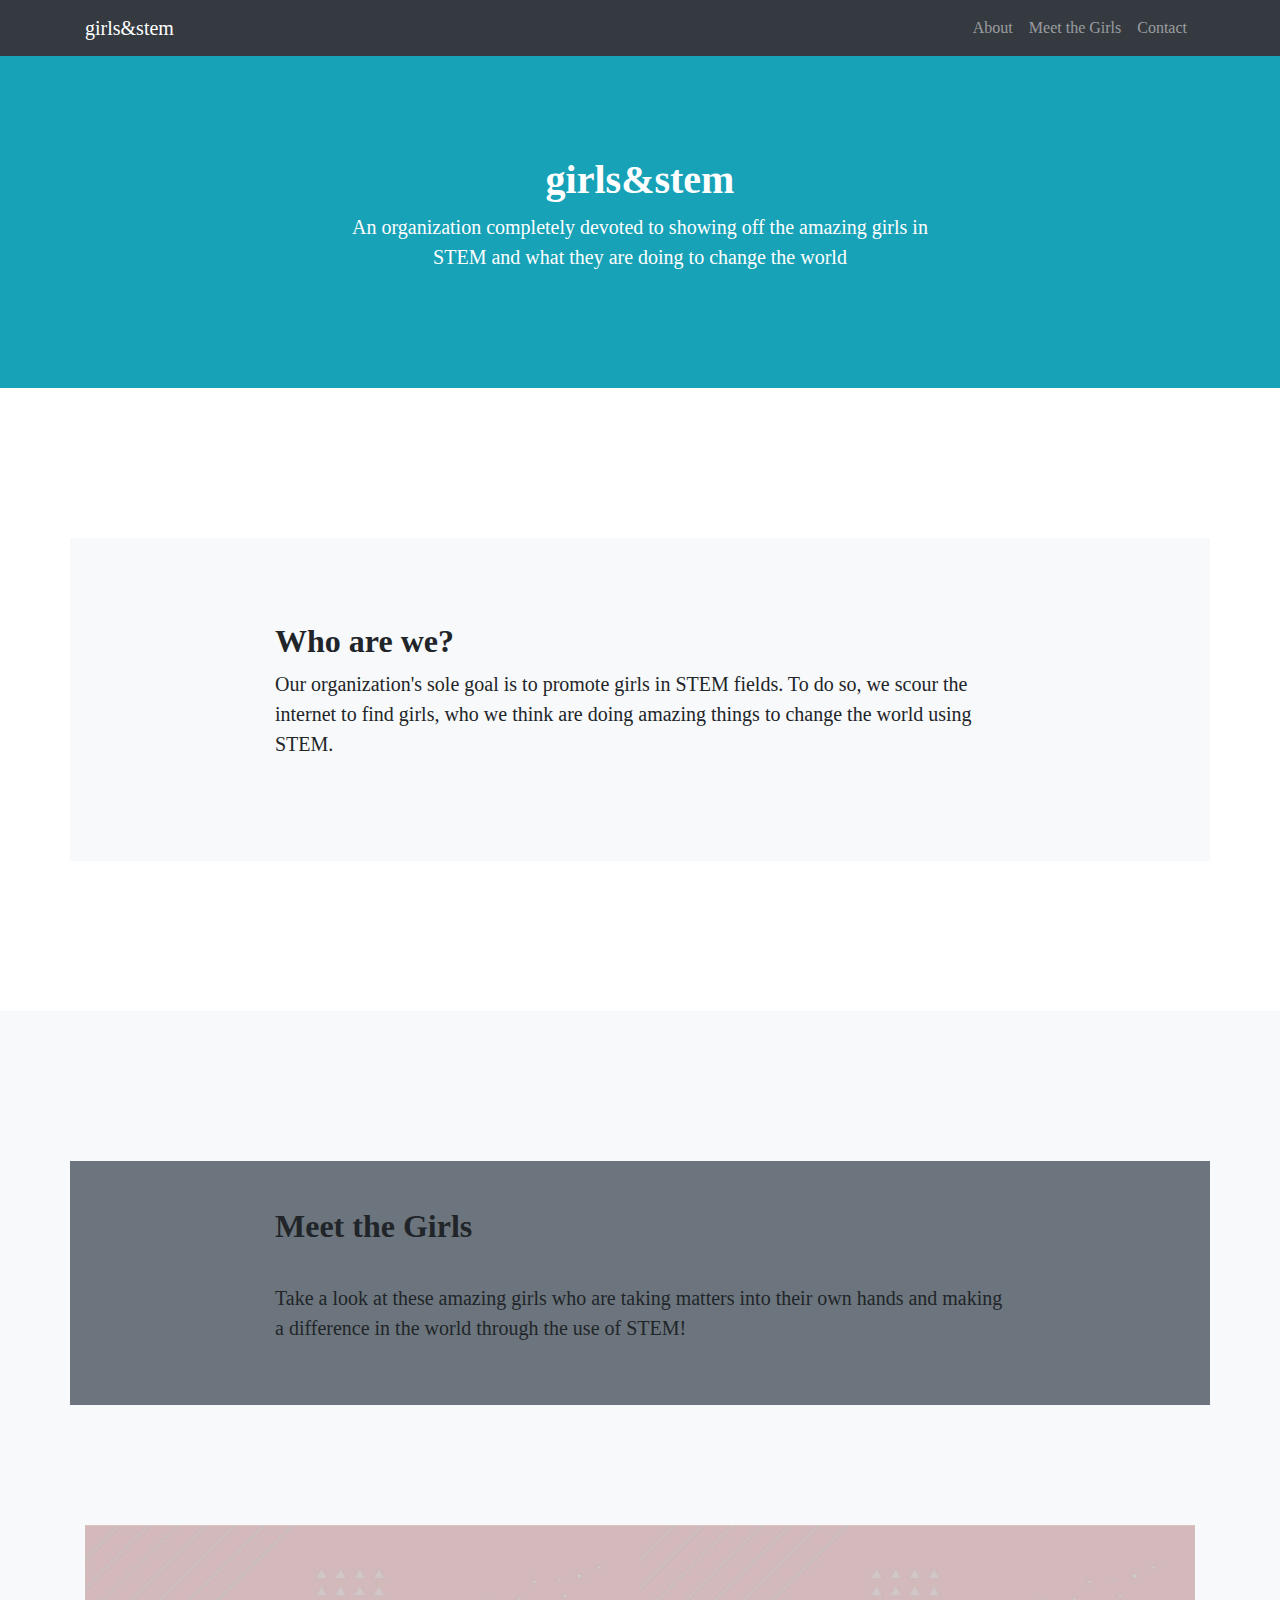
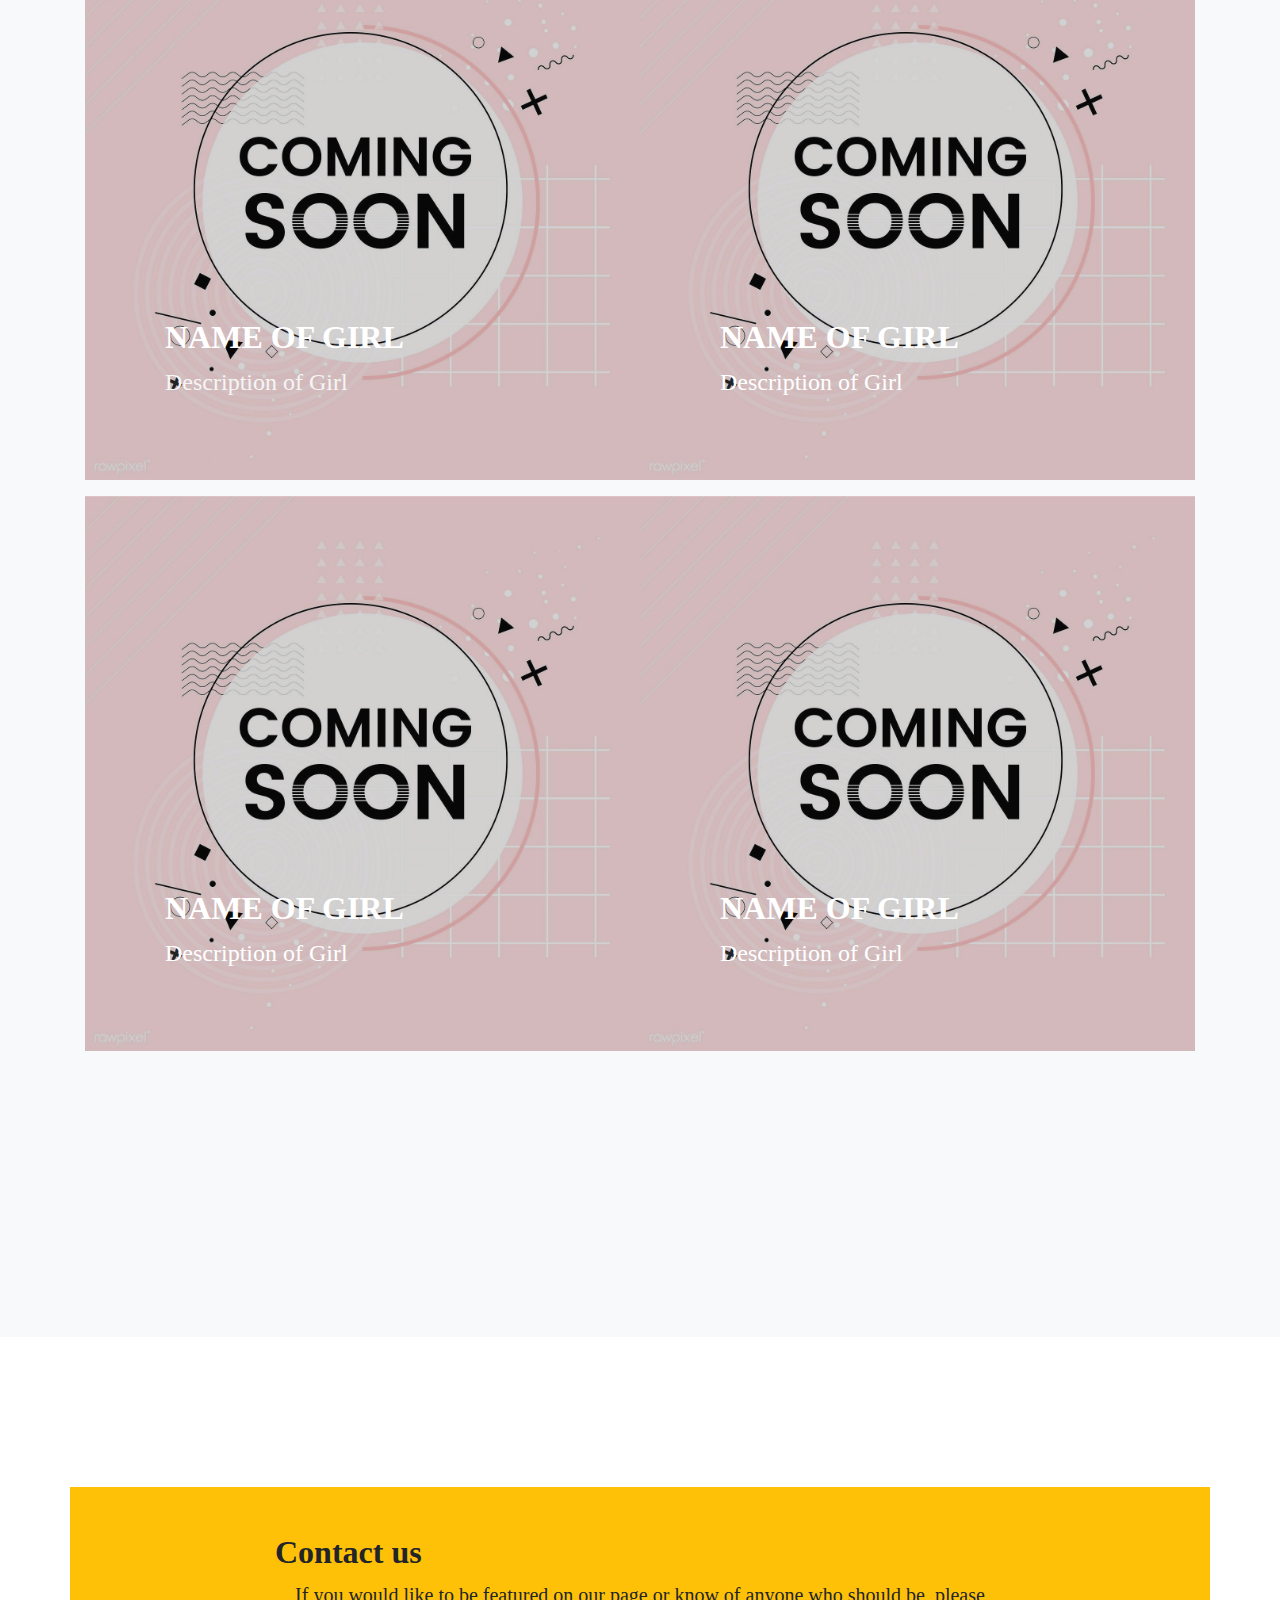
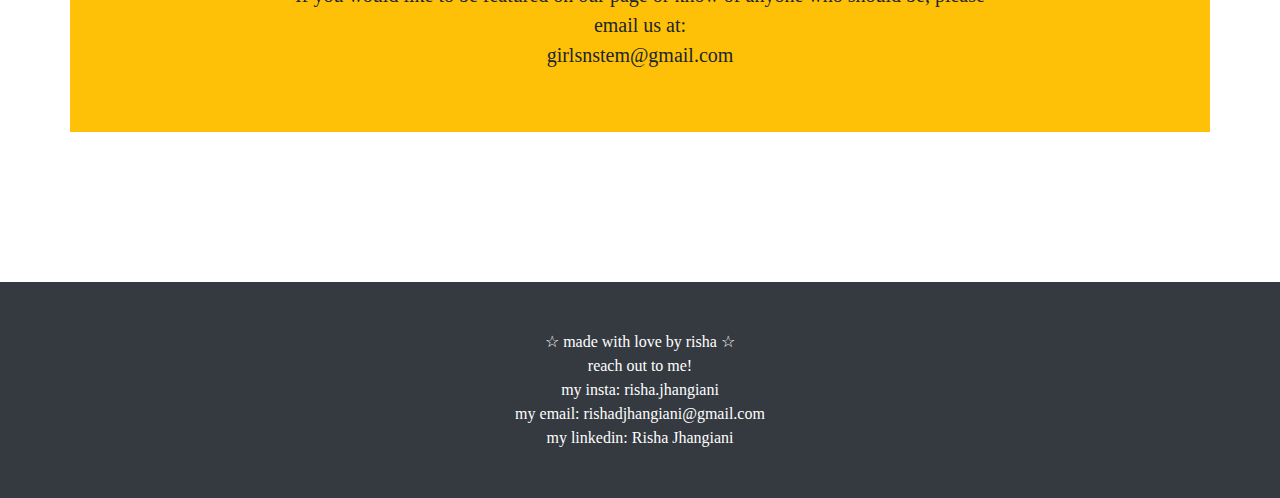
==== index.html @ d43f5219 "Initial Commit" ====
<!DOCTYPE html>
<html lang="en">

<head>

    <meta charset="utf-8">
    <meta name="viewport" content="width=device-width, initial-scale=1, shrink-to-fit=no">
    <meta name="description" content="">
    <meta name="author" content="">

    <title>Scrolling Nav - Start Bootstrap Template</title>

    <!-- Bootstrap core CSS -->
    <link href="vendor/bootstrap/css/bootstrap.min.css" rel="stylesheet">

    <!-- Custom styles for this template -->
    <link href="css/scrolling-nav.css" rel="stylesheet">

</head>
<style>
    body,
    html {
        width: 100%;
        height: 100%;
    }
    
    body {
        font-family: 'Source Sans Pro';
    }
    
    .btn-xl {
        padding: 1.25rem 2.5rem;
    }
    
    .content-section {
        padding-top: 7.5rem;
        padding-bottom: 7.5rem;
    }
    
    .content-section-heading h2 {
        font-size: 3rem;
    }
    
    .content-section-heading h3 {
        font-size: 1rem;
        text-transform: uppercase;
    }
    
    h1,
    h2,
    h3,
    h4,
    h5,
    h6 {
        font-weight: 700;
    }
    
    .text-faded {
        color: rgba(255, 255, 255, 0.7);
    }
    /* Map */
    
    .map {
        height: 30rem;
    }
    
    @media (max-width: 992px) {
        .map {
            height: 75%;
        }
    }
    
    .map iframe {
        pointer-events: none;
    }
    
    .scroll-to-top {
        position: fixed;
        right: 15px;
        bottom: 15px;
        display: none;
        width: 50px;
        height: 50px;
        text-align: center;
        color: white;
        background: rgba(52, 58, 64, 0.5);
        line-height: 45px;
    }
    
    .scroll-to-top:focus,
    .scroll-to-top:hover {
        color: white;
    }
    
    .scroll-to-top:hover {
        background: #343a40;
    }
    
    .scroll-to-top i {
        font-weight: 800;
    }
    
    .masthead {
        min-height: 30rem;
        position: relative;
        display: table;
        width: 100%;
        height: auto;
        padding-top: 8rem;
        padding-bottom: 8rem;
        background: linear-gradient(90deg, rgba(255, 255, 255, 0.1) 0%, rgba(255, 255, 255, 0.1) 100%), url("../img/bg-masthead.jpg");
        background-position: center center;
        background-repeat: no-repeat;
        background-size: cover;
    }
    
    .masthead h1 {
        font-size: 4rem;
        margin: 0;
        padding: 0;
    }
    
    @media (min-width: 992px) {
        .masthead {
            height: 100vh;
        }
        .masthead h1 {
            font-size: 5.5rem;
        }
    }
    /* Side Menu */
    
    #sidebar-wrapper {
        position: fixed;
        z-index: 2;
        right: 0;
        width: 250px;
        height: 100%;
        transition: all 0.4s ease 0s;
        transform: translateX(250px);
        background: #1D809F;
        border-left: 1px solid rgba(255, 255, 255, 0.1);
    }
    
    .sidebar-nav {
        position: absolute;
        top: 0;
        width: 250px;
        margin: 0;
        padding: 0;
        list-style: none;
    }
    
    .sidebar-nav li.sidebar-nav-item a {
        display: block;
        text-decoration: none;
        color: #fff;
        padding: 15px;
    }
    
    .sidebar-nav li a:hover {
        text-decoration: none;
        color: #fff;
        background: rgba(255, 255, 255, 0.2);
    }
    
    .sidebar-nav li a:active,
    .sidebar-nav li a:focus {
        text-decoration: none;
    }
    
    .sidebar-nav>.sidebar-brand {
        font-size: 1.2rem;
        background: rgba(52, 58, 64, 0.1);
        height: 80px;
        line-height: 50px;
        padding-top: 15px;
        padding-bottom: 15px;
        padding-left: 15px;
    }
    
    .sidebar-nav>.sidebar-brand a {
        color: #fff;
    }
    
    .sidebar-nav>.sidebar-brand a:hover {
        color: #fff;
        background: none;
    }
    
    #sidebar-wrapper.active {
        right: 250px;
        width: 250px;
        transition: all 0.4s ease 0s;
    }
    
    .menu-toggle {
        position: fixed;
        right: 15px;
        top: 15px;
        width: 50px;
        height: 50px;
        text-align: center;
        color: #fff;
        background: rgba(52, 58, 64, 0.5);
        line-height: 50px;
        z-index: 999;
    }
    
    .menu-toggle:focus,
    .menu-toggle:hover {
        color: #fff;
    }
    
    .menu-toggle:hover {
        background: #343a40;
    }
    
    .service-icon {
        background-color: #fff;
        color: #1D809F;
        height: 7rem;
        width: 7rem;
        display: block;
        line-height: 7.5rem;
        font-size: 2.25rem;
        box-shadow: 0 3px 3px 0 rgba(0, 0, 0, 0.1);
    }
    
    .callout {
        padding: 15rem 0;
        background: linear-gradient(90deg, rgba(255, 255, 255, 0.1) 0%, rgba(255, 255, 255, 0.1) 100%), url("../img/bg-callout.jpg");
        background-position: center center;
        background-repeat: no-repeat;
        background-size: cover;
    }
    
    .callout h2 {
        font-size: 3.5rem;
        font-weight: 700;
        display: block;
        max-width: 30rem;
    }
    
    .portfolio-item {
        display: block;
        position: relative;
        overflow: hidden;
        max-width: 530px;
        margin: auto auto 1rem;
    }
    
    .portfolio-item .caption {
        display: flex;
        height: 100%;
        width: 100%;
        background-color: rgba(33, 37, 41, 0.2);
        position: absolute;
        top: 0;
        bottom: 0;
        z-index: 1;
    }
    
    .portfolio-item .caption .caption-content {
        color: #fff;
        margin: auto 2rem 2rem;
    }
    
    .portfolio-item .caption .caption-content h2 {
        font-size: 2rem;
        text-transform: uppercase;
    }
    
    .portfolio-item .caption .caption-content p {
        font-weight: 300;
        font-size: 1.5rem;
    }
    
    @media (min-width: 992px) {
        .portfolio-item {
            max-width: none;
            margin: 1;
        }
        .portfolio-item .caption {
            -webkit-clip-path: inset(0px);
            clip-path: inset(0px);
        }
        .portfolio-item .caption .caption-content {
            transition: opacity 0.25s;
            margin-left: 5rem;
            margin-right: 5rem;
            margin-bottom: 5rem;
        }
        .portfolio-item img {
            -webkit-clip-path: inset(-1px);
            clip-path: inset(-1px);
        }
        .portfolio-item:hover img {
            -webkit-clip-path: inset(2rem);
            clip-path: inset(2rem);
        }
        .portfolio-item:hover .caption {
            background-color: rgba(29, 128, 159, 0.9);
            -webkit-clip-path: inset(2rem);
            clip-path: inset(2rem);
        }
    }
    
    footer.footer {
        padding-top: 5rem;
        padding-bottom: 5rem;
    }
    
    footer.footer .social-link {
        display: block;
        height: 4rem;
        width: 4rem;
        line-height: 4.3rem;
        font-size: 1.5rem;
        background-color: #1D809F;
        transition: background-color 0.15s ease-in-out;
        box-shadow: 0 3px 3px 0 rgba(0, 0, 0, 0.1);
    }
    
    footer.footer .social-link:hover {
        background-color: #155d74;
        text-decoration: none;
    }
    
    a {
        color: #1D809F;
    }
    
    a:hover,
    a:focus,
    a:active {
        color: #74156f;
    }
    
    .btn-primary {
        background-color: rgb(129, 193, 212) !important;
        border-color: #1D809F !important;
        color: #fff !important;
    }
    
    .btn-primary:hover,
    .btn-primary:focus,
    .btn-primary:active {
        background-color: #155d74 !important;
        border-color: #155d74 !important;
    }
    
    .btn-secondary {
        background-color: #ecb807 !important;
        border-color: #ecb807 !important;
        color: #fff !important;
    }
    
    .btn-secondary:hover,
    .btn-secondary:focus,
    .btn-secondary:active {
        background-color: #ba9106 !important;
        border-color: #ba9106 !important;
    }
    
    .btn-dark {
        color: #fff !important;
    }
    
    .btn {
        box-shadow: 0px 3px 3px 0px rgba(0, 0, 0, 0.1);
        font-weight: 700;
    }
    
    .bg-primary {
        background-color: #1D809F !important;
    }
    
    .text-primary {
        color: #1D809F !important;
    }
    
    .text-secondary {
        color: #ecb807 !important;
    }
</style>

<body id="page-top">

    <!-- Navigation -->
    <nav class="navbar navbar-expand-lg navbar-dark bg-dark fixed-top" id="mainNav">
        <div class="container">
            <a class="navbar-brand js-scroll-trigger" href="#page-top">girls&stem</a>
            <button class="navbar-toggler" type="button" data-toggle="collapse" data-target="#navbarResponsive" aria-controls="navbarResponsive" aria-expanded="false" aria-label="Toggle navigation">
        <span class="navbar-toggler-icon"></span>
      </button>
            <div class="collapse navbar-collapse" id="navbarResponsive">
                <ul class="navbar-nav ml-auto">
                    <li class="nav-item">
                        <a class="nav-link js-scroll-trigger" href="#about">About</a>
                    </li>
                    <li class="nav-item">
                        <a class="nav-link js-scroll-trigger" href="#meetthegirls">Meet the Girls</a>
                    </li>
                    <li class="nav-item">
                        <a class="nav-link js-scroll-trigger" href="#contact">Contact</a>
                    </li>
                </ul>
            </div>
        </div>
    </nav>

    <header class="bg-info text-white">
        <div class="container text-center">
            <h1>girls&stem</h1>
            <p class="lead">An organization completely devoted to showing off the amazing girls in<br> STEM and what they are doing to change the world</p>
        </div>
    </header>

    <section id="about">
        <div class="bg-light container">
            <div class="row">
                <div class="col-lg-8 mx-auto">
                    <p class="lead"> <br></p>
                    <h2> <br> Who are we?</h2>
                    <p class="lead">Our organization's sole goal is to promote girls in STEM fields. To do so, we scour the internet to find girls, who we think are doing amazing things to change the world using STEM.
                    </p>
                    <p class="lead"> <br></p>
                    <ul>

                        <p> <br> </p>
                    </ul>
                </div>
            </div>
        </div>
    </section>

    <section id="meetthegirls" class="bg-light">
        <div class="bg-secondary container">
            <div class="row">
                <div class="col-lg-8 mx-auto">
                    <p class="lead"> <br></p>
                    <h2>Meet the Girls</h2>
                    <p class="lead "><br> Take a look at these amazing girls who are taking matters into their own hands and making a difference in the world through the use of STEM!
                    </p>
                    <p class="lead"> <br></p>

                </div>
            </div>
        </div>
        <section class="content-section" id="portfolio">
            <div class="container">
                <div class="content-section-heading text-center">

                </div>
                <div class="row no-gutters">
                    <div class="col-lg-6">
                        <a class="portfolio-item" href="#">
                            <span class="caption">
                      <span class="caption-content">
                        <h2>Name of Girl</h2>
                        <p style="color:whitesmoke" class="mb-0">Description of Girl</p>
                      </span>
                            </span>
                            <img class="img-fluid" src="img/coming soon.jpg" alt="">
                        </a>
                    </div>
                    <div class="col-lg-6">
                        <a class="portfolio-item" href="#">
                            <span class="caption">
                      <span class="caption-content">
                        <h2>Name of Girl</h2>
                        <p class="mb-0">Description of Girl</p>
                      </span>
                            </span>
                            <img class="img-fluid" src="img/coming soon.jpg" alt="">
                        </a>
                    </div>
                    <div class="col-lg-6">
                        <a class="portfolio-item" href="#">
                            <span class="caption">
                      <span class="caption-content">
                        <h2>Name of Girl</h2>
                        <p class="mb-0">Description of Girl</p>
                      </span>
                            </span>
                            <img class="img-fluid" src="img/coming soon.jpg" alt="">
                        </a>
                    </div>
                    <div class="col-lg-6">
                        <a class="portfolio-item" href="#">
                            <span class="caption">
                      <span class="caption-content">
                        <h2>Name of Girl</h2>
                        <p class="mb-0">Description of Girl</p>
                      </span>
                            </span>
                            <img class="img-fluid" src="img/coming soon.jpg" alt="">
                        </a>
                    </div>
                </div>
            </div>
        </section>
    </section>

    <section id="contact">
        <div class="bg-warning container">
            <div class="row">
                <div class="col-lg-8 mx-auto">
                    <p class="lead"> <br></p>
                    <h2>Contact us</h2>

                    <p class="lead text-center">If you would like to be featured on our page or know of anyone who should be, please email us at:
                        <br> girlsnstem@gmail.com
                    </p>
                    <p class="lead"> <br></p>
                </div>
            </div>
        </div>
    </section>

    <!-- Footer -->
    <footer class="py-5 bg-dark">
        <div class="container">
            <p class="m-0 text-center text-white">☆ made with love by risha ☆ <br> reach out to me! <br> my insta: risha.jhangiani <br> my email: rishadjhangiani@gmail.com <br> my linkedin: Risha Jhangiani</p>
        </div>
        <!-- /.container -->

    </footer>

    <!-- Bootstrap core JavaScript -->
    <script src="vendor/jquery/jquery.min.js"></script>
    <script src="vendor/bootstrap/js/bootstrap.bundle.min.js"></script>

    <!-- Plugin JavaScript -->
    <script src="vendor/jquery-easing/jquery.easing.min.js"></script>

    <!-- Custom JavaScript for this theme -->
    <script src="js/scrolling-nav.js"></script>

</body>

</html>
---- css/scrolling-nav.css ----
/*!
 * Start Bootstrap - Scrolling Nav (https://startbootstrap.com/template-overviews/scrolling-nav)
 * Copyright 2013-2019 Start Bootstrap
 * Licensed under MIT (https://github.com/BlackrockDigital/startbootstrap-scrolling-nav/blob/master/LICENSE)
 */

header {
    padding: 156px 0 100px;
}

section {
    padding: 150px 0;
}
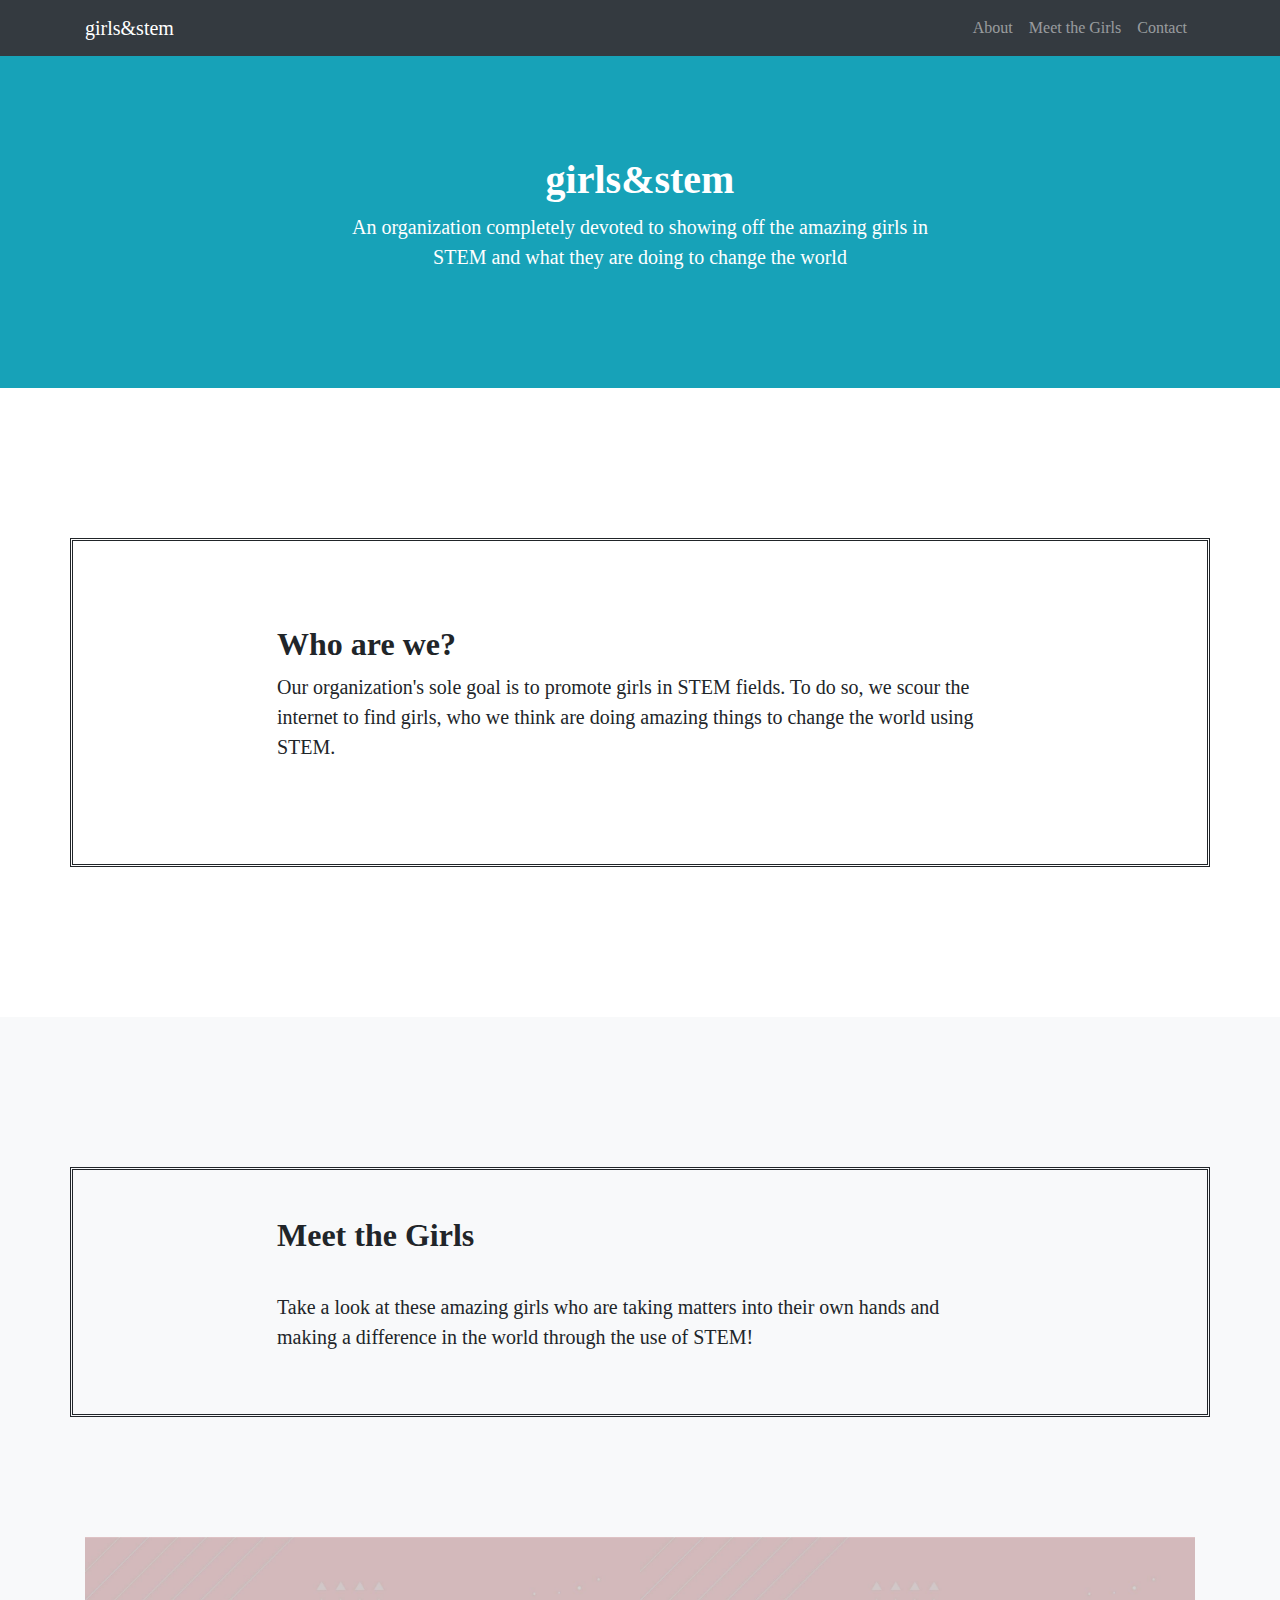
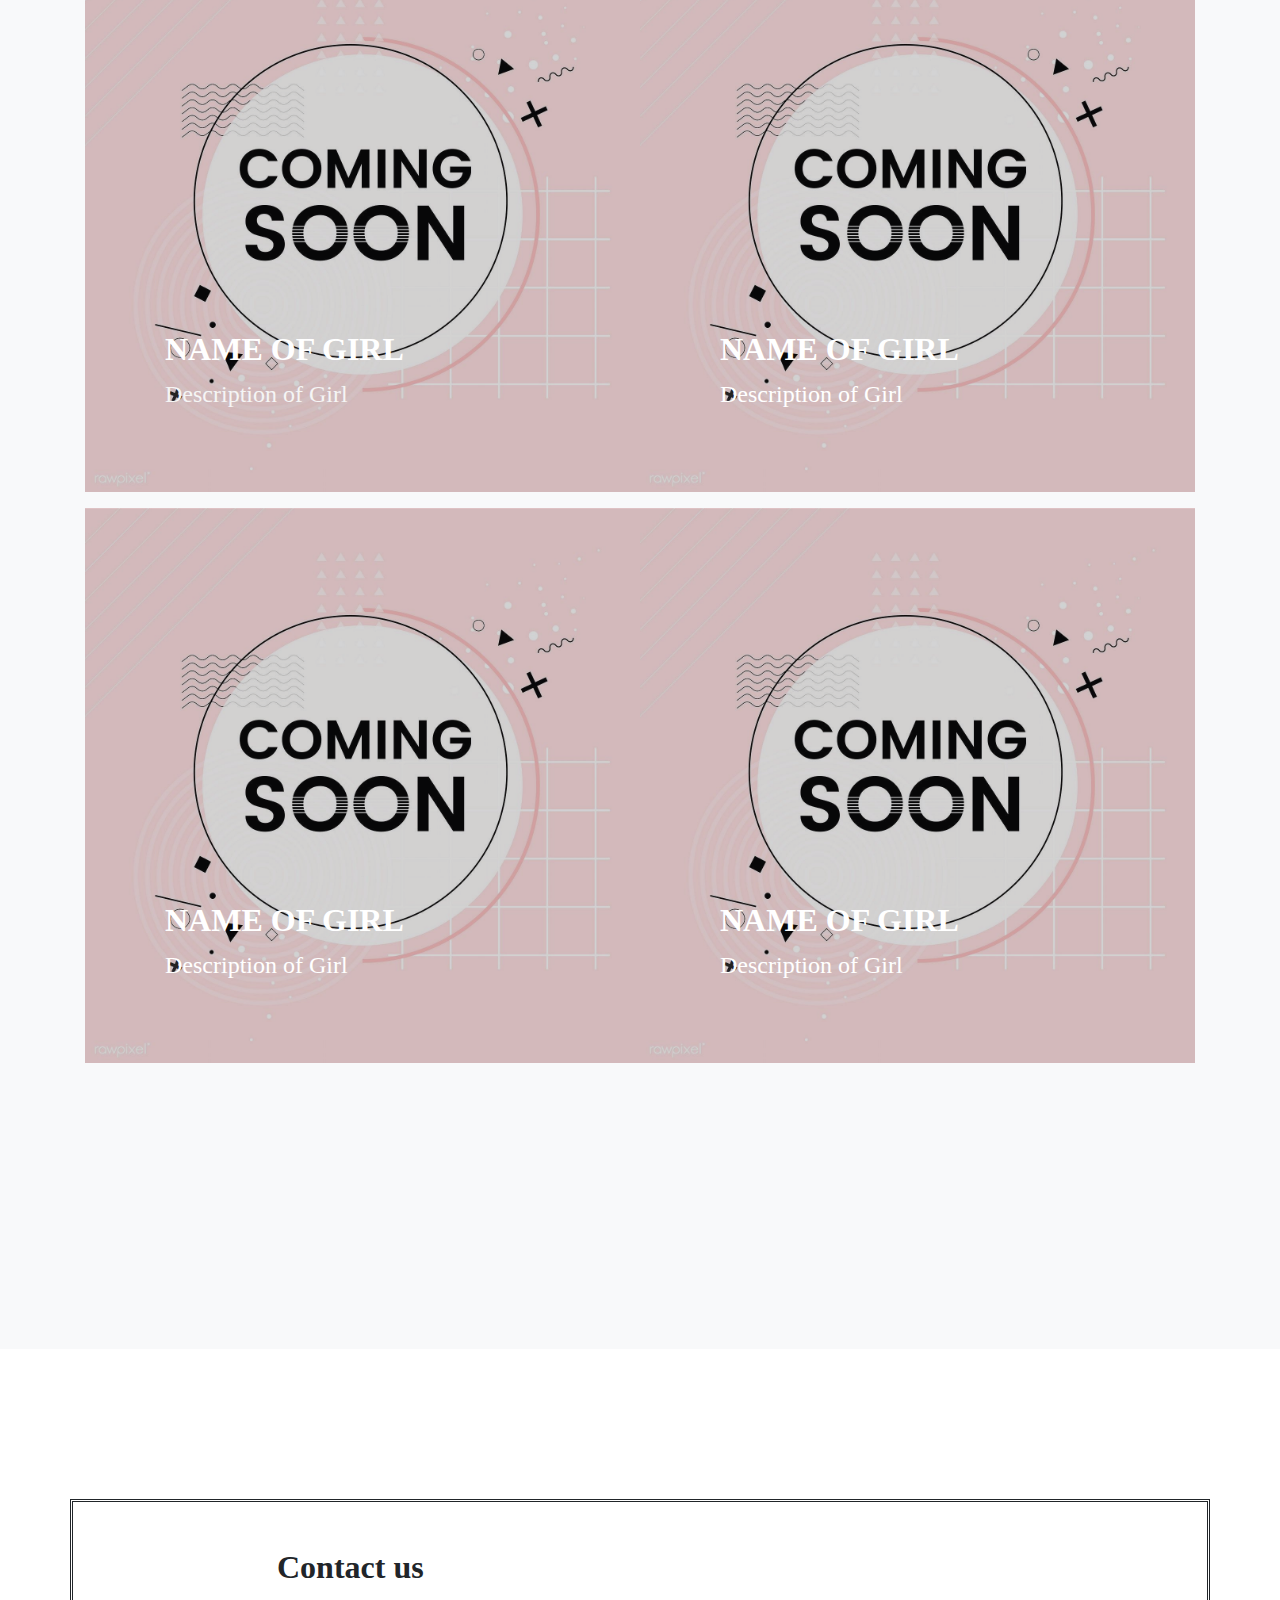
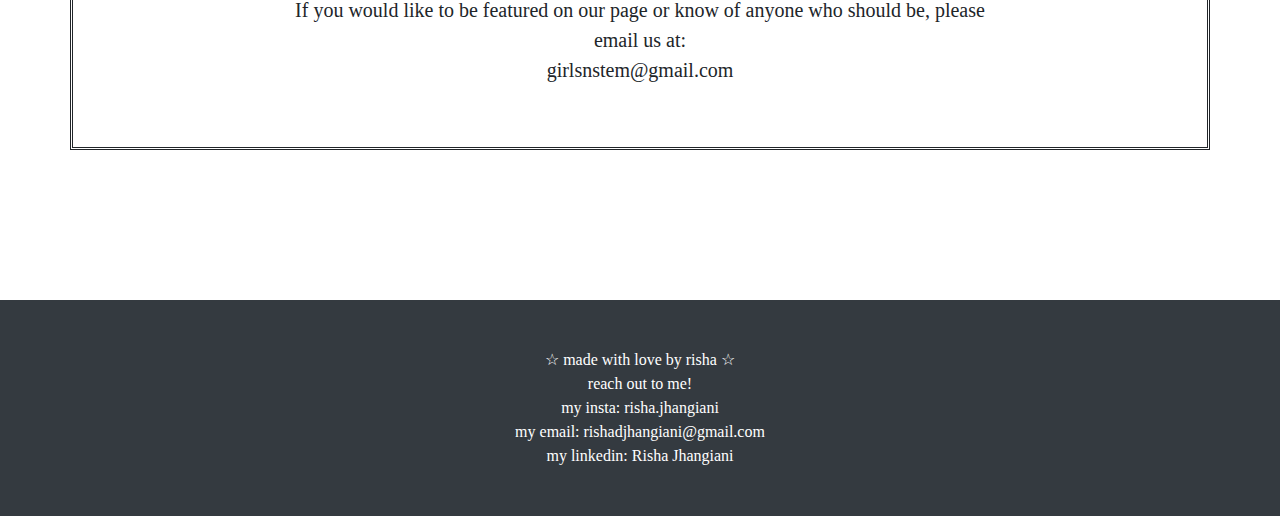
==== commit 6830f2dc: "Update index.html" ====
--- a/index.html
+++ b/index.html
@@ -418,7 +418,7 @@
     </header>
 
     <section id="about">
-        <div class="bg-light container">
+        <div style="border-style: double" class="container">
             <div class="row">
                 <div class="col-lg-8 mx-auto">
                     <p class="lead"> <br></p>
@@ -436,7 +436,7 @@
     </section>
 
     <section id="meetthegirls" class="bg-light">
-        <div class="bg-secondary container">
+        <div style="border-style: double" class="container">
             <div class="row">
                 <div class="col-lg-8 mx-auto">
                     <p class="lead"> <br></p>
@@ -504,7 +504,7 @@
     </section>
 
     <section id="contact">
-        <div class="bg-warning container">
+        <div style="border-style: double" class="container">
             <div class="row">
                 <div class="col-lg-8 mx-auto">
                     <p class="lead"> <br></p>
@@ -540,4 +540,4 @@
 
 </body>
 
-</html>+</html>
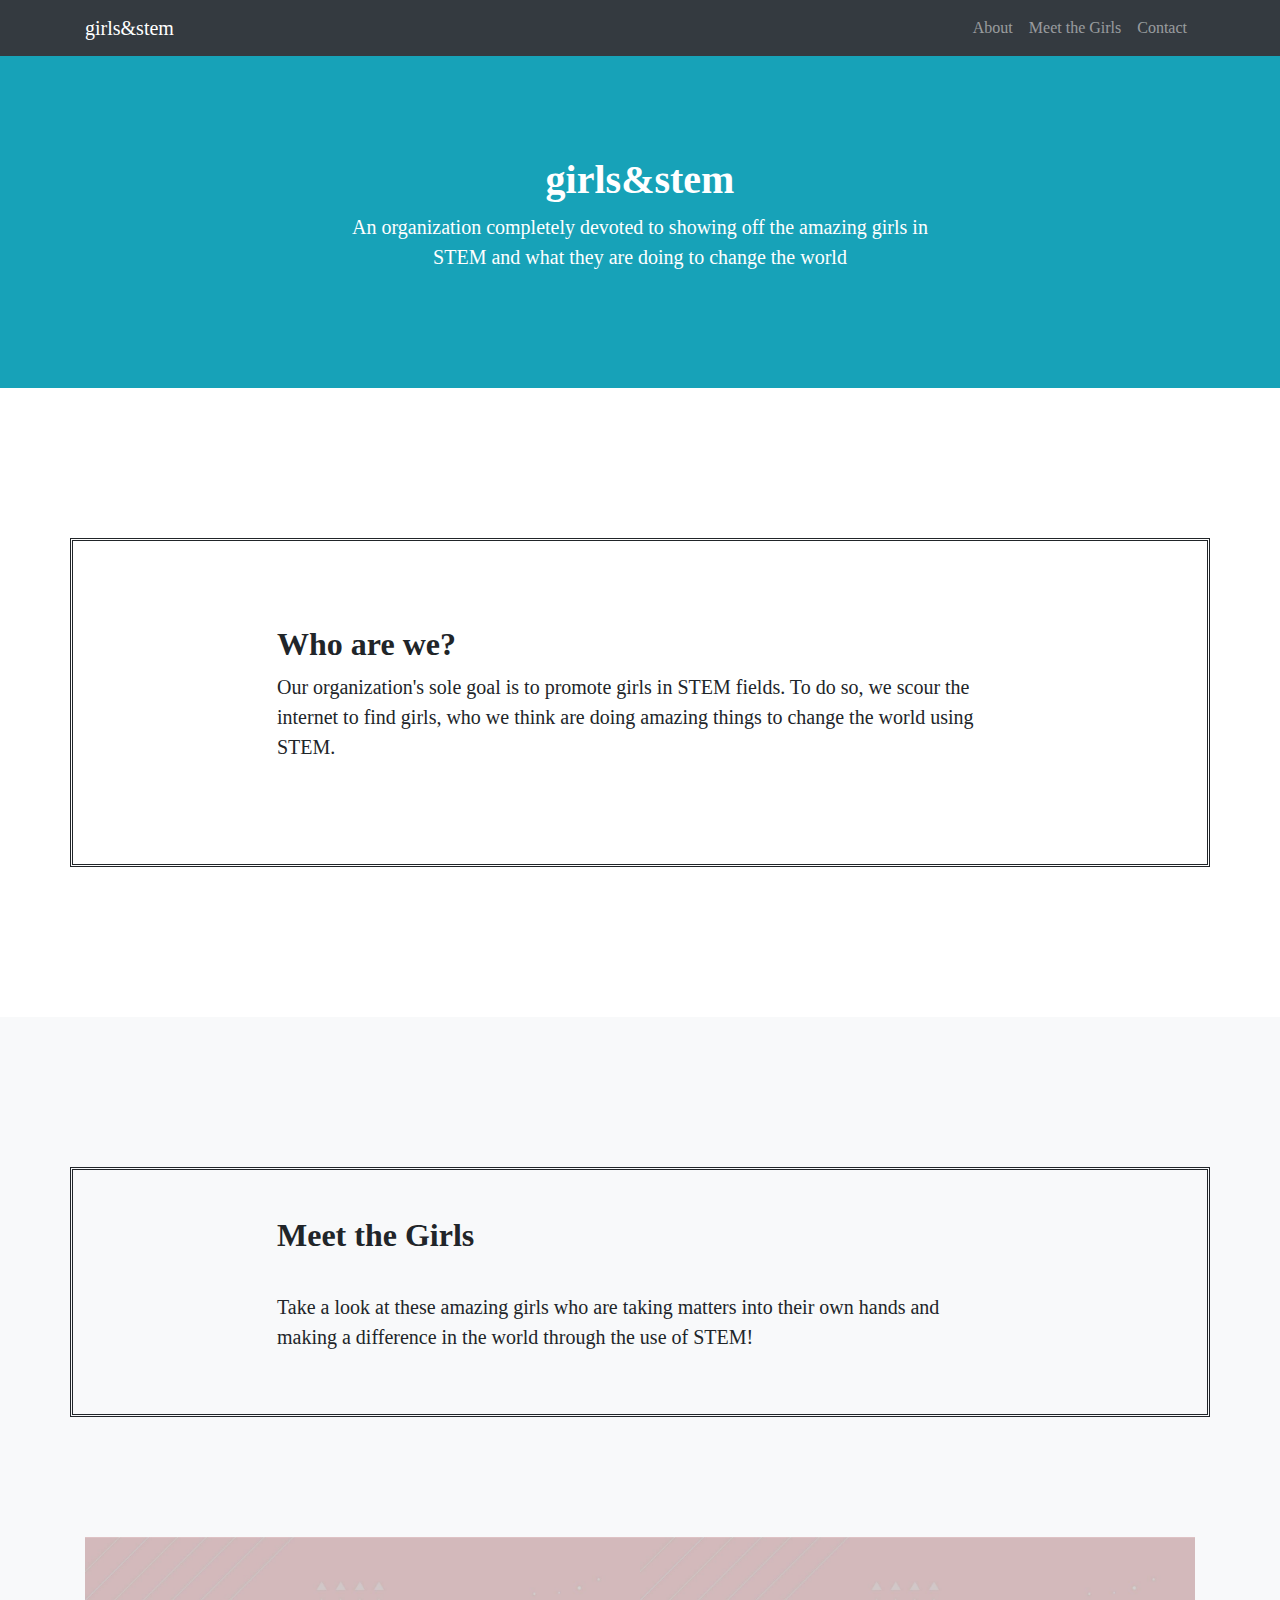
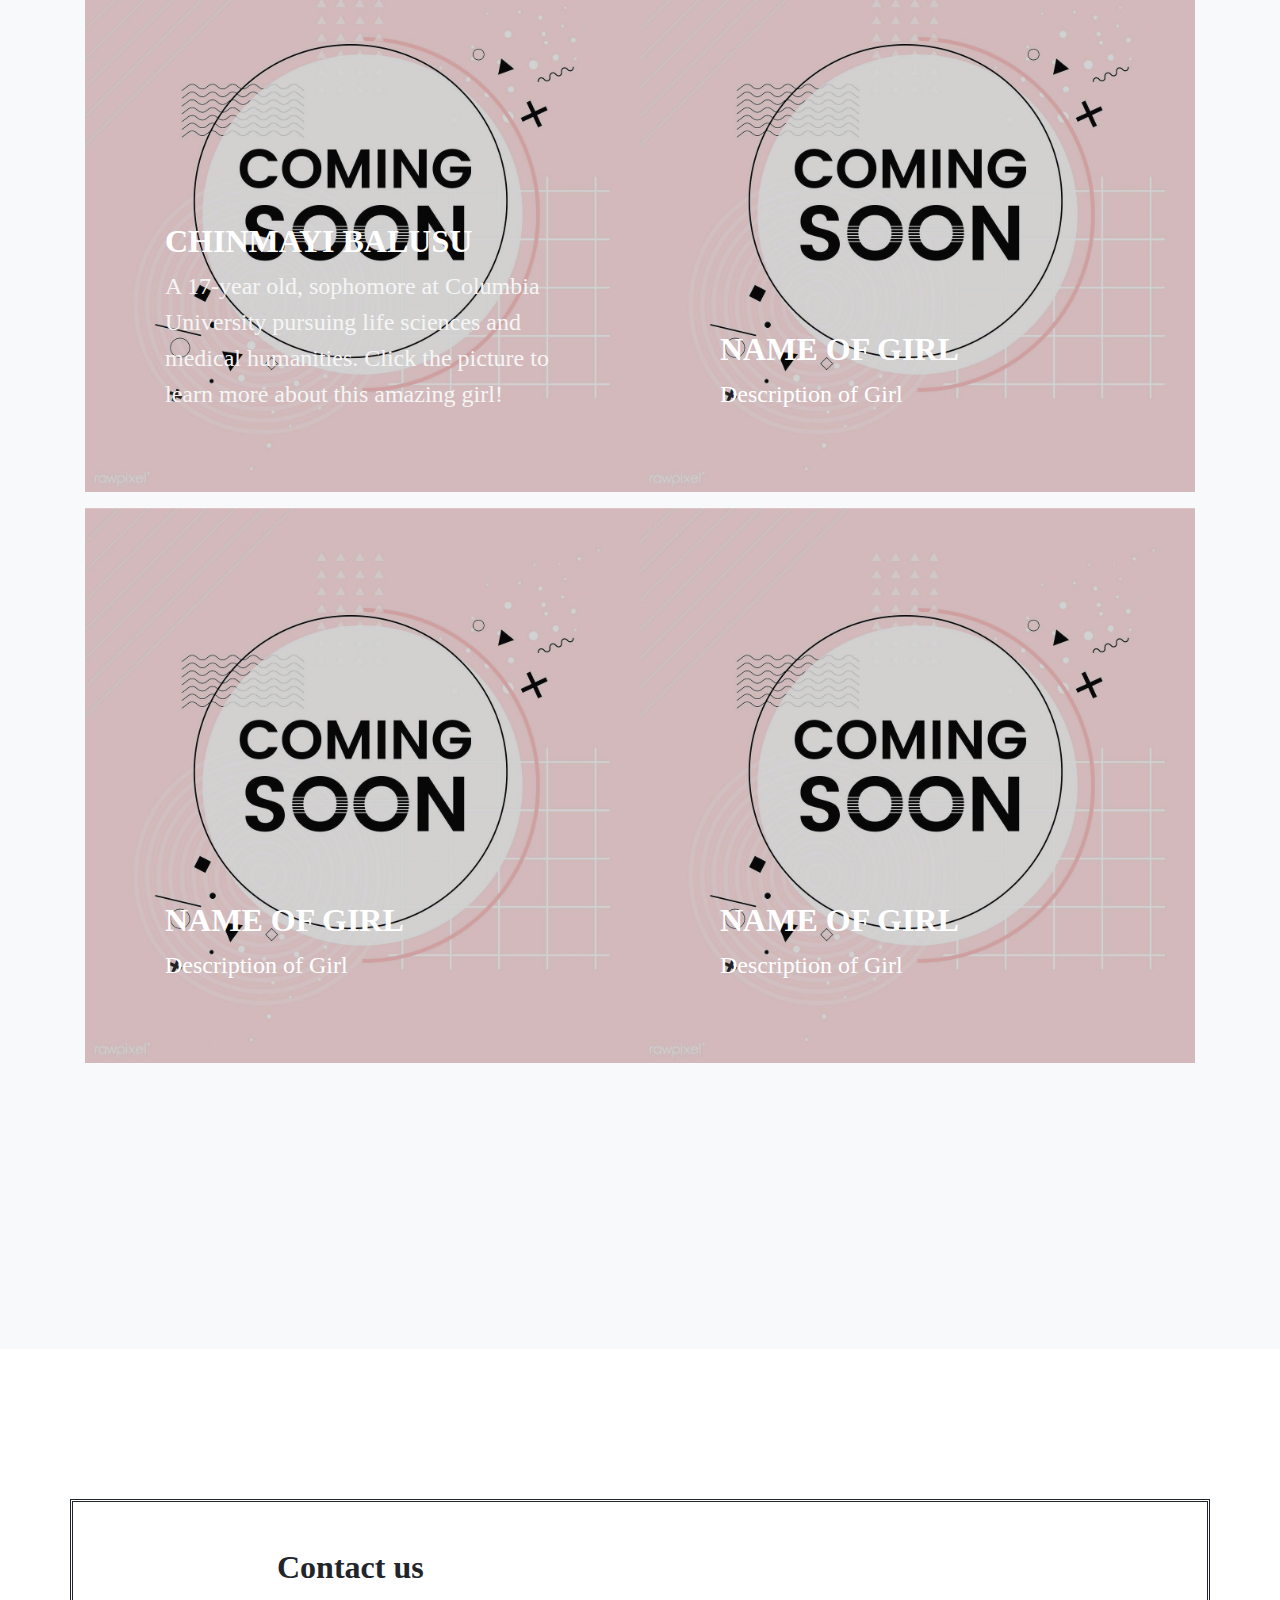
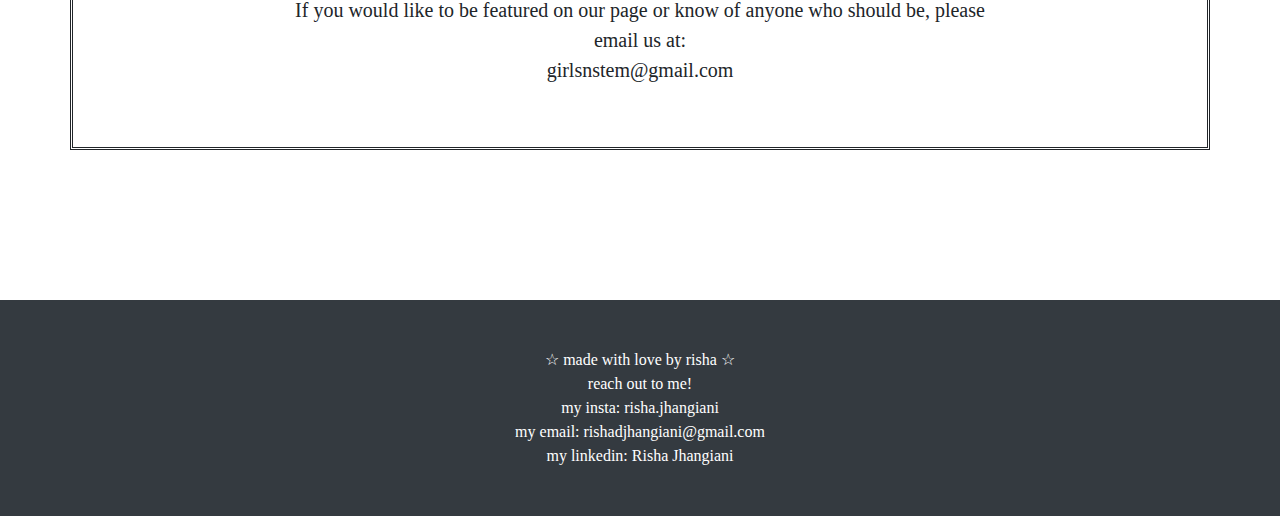
==== commit 902324cf: "Update index.html" ====
--- a/index.html
+++ b/index.html
@@ -458,8 +458,10 @@
                         <a class="portfolio-item" href="#">
                             <span class="caption">
                       <span class="caption-content">
-                        <h2>Name of Girl</h2>
-                        <p style="color:whitesmoke" class="mb-0">Description of Girl</p>
+                        <h2>Chinmayi Balusu</h2>
+                        <p style="color:whitesmoke" class="mb-0">A 17-year old, sophomore at Columbia
+                            University pursuing life sciences and medical humanities. Click the picture to
+                        learn more about this amazing girl!</p>
                       </span>
                             </span>
                             <img class="img-fluid" src="img/coming soon.jpg" alt="">
